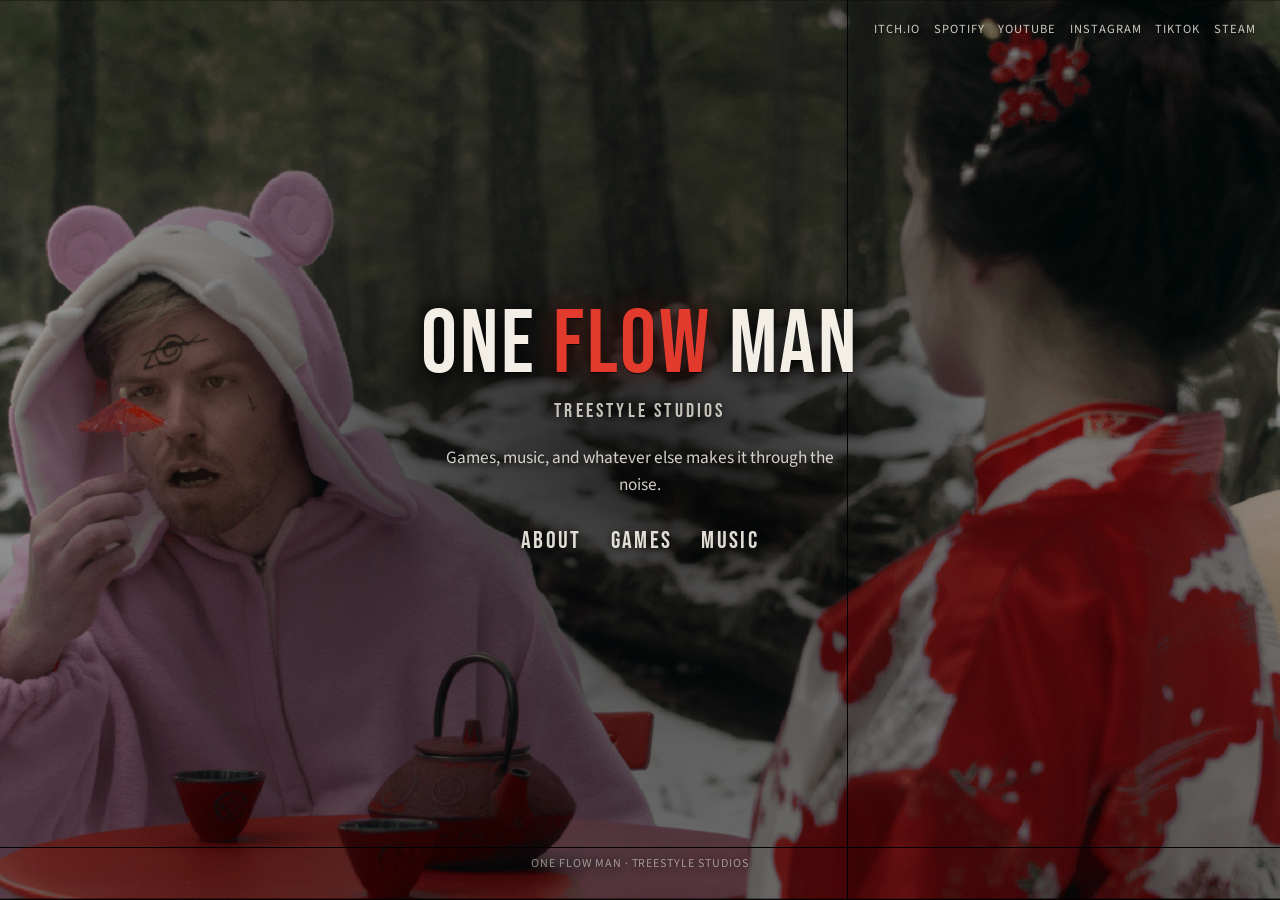
==== index.html @ 3d087a76 "new game page design" ====
<!DOCTYPE html>
<html lang="en">
  <head>
    <meta charset="UTF-8" />
    <meta name="viewport" content="width=device-width, initial-scale=1.0" />
    <title>One Flow Man</title>
    <meta
      name="description"
      content="Portfolio for One Flow Man and Treestyle Studios — games, music, and more."
    />
    <link rel="preconnect" href="https://fonts.googleapis.com" />
    <link rel="preconnect" href="https://fonts.gstatic.com" crossorigin />
    <link
      href="https://fonts.googleapis.com/css2?family=Bebas+Neue&family=Press+Start+2P&family=Source+Sans+3:ital,wght@0,400;0,500;0,700;1,400&display=swap"
      rel="stylesheet"
    />
    <link rel="stylesheet" href="css/styles.css" />
  </head>
  <body data-brand="primary">
    <div class="bg-stage" id="bg-stage" aria-hidden="true">
      <div class="bg-veil"></div>
      <div class="rgb-split" id="rgb-split"></div>
      <div class="bg-noise" id="bg-noise"></div>
    </div>

    <div class="site">
      <header class="topbar">
        <nav class="socials" id="socials" aria-label="Social links"></nav>
      </header>

      <main class="hero">
        <div class="hero-panel">
          <div class="brand">
            <h1 class="brand-mark">
              One <span class="flow">Flow</span> Man
            </h1>
            <p class="brand-secondary">Treestyle Studios</p>
          </div>
          <p class="tagline">Games, music, and whatever else makes it through the noise.</p>
          <nav class="nav" aria-label="Portfolio sections">
            <button type="button" data-modal="about">About</button>
            <button type="button" data-modal="games">Games</button>
            <button type="button" data-modal="music">Music</button>
          </nav>
        </div>
      </main>

      <footer class="footer">One Flow Man · Treestyle Studios</footer>
    </div>

    <div class="modal" id="modal" aria-hidden="true" role="dialog" aria-modal="true" aria-labelledby="modal-title">
      <div class="modal-backdrop" id="modal-backdrop"></div>
      <div class="modal-panel" id="modal-panel" data-kind="">
        <div class="modal-fx" aria-hidden="true">
          <div class="modal-scanlines"></div>
          <div class="modal-grain"></div>
          <p class="modal-ghost" id="modal-ghost">GAMES</p>
        </div>

        <button type="button" class="modal-close" id="modal-close" aria-label="Close">
          <span>Bail</span>
        </button>

        <header class="modal-header">
          <div class="modal-heading">
            <p class="modal-stamp" id="modal-stamp">// SIGNAL</p>
            <h2 class="modal-title" id="modal-title">Portfolio</h2>
            <p class="modal-meta" id="modal-meta" hidden></p>
          </div>
        </header>

        <p class="modal-hint" id="modal-hint" hidden>drag / scroll →</p>

        <div class="modal-body" id="modal-body"></div>

        <div class="modal-scrub" id="modal-scrub" hidden>
          <div class="modal-scrub-track">
            <div class="modal-scrub-thumb" id="modal-scrub-thumb"></div>
          </div>
          <span class="modal-scrub-label" id="modal-scrub-label">00</span>
        </div>
      </div>
    </div>

    <script src="js/main.js"></script>
  </body>
</html>
---- css/styles.css ----
:root {
  --bg: #070709;
  --text: #f3efe6;
  --muted: #9b958a;
  --accent: #e23b2e;
  --accent-soft: rgba(226, 59, 46, 0.35);
  --panel: rgba(10, 10, 14, 0.88);
  --line: rgba(243, 239, 230, 0.14);
  --font-display: "Bebas Neue", sans-serif;
  --font-body: "Source Sans 3", sans-serif;
  --font-pixel: "Press Start 2P", monospace;
  --ease-out: cubic-bezier(0.22, 1, 0.36, 1);
}

*,
*::before,
*::after {
  box-sizing: border-box;
}

html,
body {
  margin: 0;
  min-height: 100%;
}

body {
  font-family: var(--font-body);
  color: var(--text);
  background: var(--bg);
  overflow-x: hidden;
}

body.modal-open {
  overflow: hidden;
}

a {
  color: inherit;
  text-decoration: none;
}

button {
  font: inherit;
  color: inherit;
  background: none;
  border: 0;
  cursor: pointer;
  padding: 0;
}

img {
  display: block;
  max-width: 100%;
}

/* —— Background carousel —— */
.bg-stage {
  position: fixed;
  inset: 0;
  z-index: 0;
  overflow: hidden;
  background: var(--bg);
}

.bg-layer {
  position: absolute;
  inset: 0;
  background-position: center center;
  background-size: cover;
  background-repeat: no-repeat;
  opacity: 0;
  transform: none;
  transition: opacity 0.2s linear;
  will-change: transform, clip-path, filter, opacity;
}

.bg-layer.is-active {
  opacity: 1;
  z-index: 1;
}

.bg-layer.is-leaving {
  opacity: 1;
  z-index: 2;
}

.bg-layer.is-glitching {
  animation: bg-glitch 720ms steps(2, end) forwards;
}

.bg-veil {
  position: absolute;
  inset: 0;
  z-index: 3;
  pointer-events: none;
  background:
    radial-gradient(ellipse at center, rgba(0, 0, 0, 0.72) 0%, rgba(0, 0, 0, 0.48) 42%, rgba(0, 0, 0, 0.18) 100%),
    linear-gradient(180deg, rgba(0, 0, 0, 0.35) 0%, rgba(0, 0, 0, 0.12) 35%, rgba(0, 0, 0, 0.14) 60%, rgba(0, 0, 0, 0.4) 100%);
}

.bg-noise {
  position: absolute;
  inset: -20%;
  z-index: 4;
  pointer-events: none;
  opacity: 0;
  mix-blend-mode: screen;
  background-image: url("data:image/svg+xml,%3Csvg viewBox='0 0 200 200' xmlns='http://www.w3.org/2000/svg'%3E%3Cfilter id='n'%3E%3CfeTurbulence type='fractalNoise' baseFrequency='0.9' numOctaves='3' stitchTiles='stitch'/%3E%3C/filter%3E%3Crect width='100%25' height='100%25' filter='url(%23n)' opacity='0.55'/%3E%3C/svg%3E");
  background-size: 180px 180px;
}

.bg-noise.is-flashing {
  animation: noise-flash 720ms steps(3, end) forwards;
}

.rgb-split {
  position: absolute;
  inset: 0;
  z-index: 2;
  pointer-events: none;
  opacity: 0;
  mix-blend-mode: screen;
}

.rgb-split.is-active {
  animation: rgb-flash 720ms steps(2, end) forwards;
}

@keyframes bg-glitch {
  0% {
    transform: translate(0, 0);
    clip-path: inset(0 0 0 0);
    filter: none;
  }
  12% {
    transform: translate(-0.8%, 0.3%);
    clip-path: inset(12% 0 48% 0);
    filter: hue-rotate(20deg) contrast(1.3);
  }
  24% {
    transform: translate(1%, -0.4%);
    clip-path: inset(55% 0 8% 0);
    filter: saturate(1.6);
  }
  40% {
    transform: translate(-0.5%, 0);
    clip-path: inset(0 18% 0 42%);
    filter: brightness(1.35) contrast(1.4);
  }
  58% {
    transform: translate(0.4%, 0.2%);
    clip-path: inset(28% 0 20% 0);
    filter: none;
  }
  78% {
    transform: translate(-1.2%, 0);
    clip-path: inset(0 0 0 0);
    opacity: 1;
  }
  100% {
    transform: translate(0, 0);
    clip-path: inset(0 0 0 0);
    opacity: 0;
    filter: none;
  }
}

@keyframes noise-flash {
  0%,
  100% {
    opacity: 0;
  }
  10%,
  30%,
  55% {
    opacity: 0.42;
  }
  20%,
  45%,
  70% {
    opacity: 0.08;
  }
}

@keyframes rgb-flash {
  0%,
  100% {
    opacity: 0;
    box-shadow: none;
  }
  20% {
    opacity: 0.55;
    box-shadow:
      -6px 0 0 rgba(226, 59, 46, 0.55),
      6px 0 0 rgba(70, 180, 255, 0.45);
  }
  45% {
    opacity: 0.3;
    box-shadow:
      8px 0 0 rgba(226, 59, 46, 0.4),
      -4px 0 0 rgba(70, 180, 255, 0.35);
  }
  70% {
    opacity: 0.2;
  }
}

/* —— Shell / hero —— */
.site {
  position: relative;
  z-index: 1;
  min-height: 100vh;
  display: grid;
  grid-template-rows: auto 1fr auto;
}

.topbar {
  display: flex;
  justify-content: flex-end;
  padding: 1.25rem 1.5rem;
}

.socials {
  display: flex;
  gap: 0.85rem;
  align-items: center;
}

.socials a {
  font-size: 0.78rem;
  letter-spacing: 0.08em;
  text-transform: uppercase;
  color: rgba(243, 239, 230, 0.82);
  text-shadow: 0 1px 8px rgba(0, 0, 0, 0.85);
  transition: color 0.2s ease;
}

.socials a:hover,
.socials a:focus-visible {
  color: var(--text);
}

.hero {
  display: flex;
  flex-direction: column;
  align-items: center;
  justify-content: center;
  text-align: center;
  padding: 2rem 1.5rem 4rem;
}

.hero-panel {
  position: relative;
  display: flex;
  flex-direction: column;
  align-items: center;
  gap: 1.35rem;
  width: min(100%, 42rem);
  padding: 2.5rem 1.5rem;
  animation: rise-in 1s var(--ease-out) both;
}

.hero-panel::before {
  content: "";
  position: absolute;
  inset: -35% -28%;
  z-index: -1;
  pointer-events: none;
  background: radial-gradient(
    ellipse 48% 42% at center,
    rgba(0, 0, 0, 0.35) 0%,
    rgba(0, 0, 0, 0.18) 40%,
    transparent 72%
  );
}

.brand {
  display: flex;
  flex-direction: column;
  align-items: center;
  gap: 0.55rem;
}

.brand-mark {
  margin: 0;
  font-family: var(--font-display);
  font-weight: 400;
  font-size: clamp(2.85rem, 8.2vw, 5.6rem);
  line-height: 1;
  letter-spacing: 0.03em;
  text-transform: uppercase;
  white-space: nowrap;
  text-shadow:
    0 1px 0 rgba(0, 0, 0, 0.65),
    0 2px 18px rgba(0, 0, 0, 0.85),
    0 0 28px rgba(0, 0, 0, 0.55);
}

.brand-mark .flow {
  color: var(--accent);
  text-shadow:
    0 1px 0 rgba(0, 0, 0, 0.65),
    0 2px 18px rgba(0, 0, 0, 0.85),
    0 0 24px rgba(226, 59, 46, 0.35);
}

.brand-secondary {
  margin: 0;
  font-family: var(--font-display);
  font-weight: 400;
  font-size: clamp(1.05rem, 2.3vw, 1.25rem);
  letter-spacing: 0.16em;
  text-transform: uppercase;
  color: rgba(243, 239, 230, 0.78);
  text-shadow: 0 1px 10px rgba(0, 0, 0, 0.9);
}

.tagline {
  margin: 0;
  max-width: 26rem;
  font-size: clamp(0.95rem, 2vw, 1.08rem);
  line-height: 1.55;
  color: rgba(243, 239, 230, 0.86);
  text-shadow: 0 1px 10px rgba(0, 0, 0, 0.9);
}

.nav {
  display: flex;
  flex-wrap: wrap;
  justify-content: center;
  gap: 0.75rem 1.5rem;
}

.nav button {
  position: relative;
  font-family: var(--font-display);
  font-weight: 400;
  font-size: clamp(1.2rem, 2.8vw, 1.5rem);
  letter-spacing: 0.1em;
  text-transform: uppercase;
  padding: 0.35rem 0.15rem;
  color: rgba(243, 239, 230, 0.92);
  text-shadow: 0 1px 10px rgba(0, 0, 0, 0.9);
  transition: color 0.2s ease;
}

.nav button::after {
  content: "";
  position: absolute;
  left: 0;
  right: 0;
  bottom: -0.2rem;
  height: 2px;
  background: var(--accent);
  transform: scaleX(0);
  transform-origin: left;
  transition: transform 0.25s var(--ease-out);
}

.nav button:hover,
.nav button:focus-visible {
  color: var(--text);
}

.nav button:hover::after,
.nav button:focus-visible::after {
  transform: scaleX(1);
}

.footer {
  padding: 1.25rem 1.5rem 1.75rem;
  text-align: center;
  font-size: 0.75rem;
  letter-spacing: 0.08em;
  text-transform: uppercase;
  color: rgba(243, 239, 230, 0.55);
  text-shadow: 0 1px 8px rgba(0, 0, 0, 0.85);
}

@keyframes rise-in {
  from {
    opacity: 0;
    transform: translateY(18px);
  }
  to {
    opacity: 1;
    transform: translateY(0);
  }
}

/* —— Modal: full-bleed chaos room —— */
.modal {
  position: fixed;
  inset: 0;
  z-index: 20;
  opacity: 0;
  visibility: hidden;
  pointer-events: none;
  transition: opacity 0.35s ease, visibility 0.35s ease;
}

.modal.is-open {
  opacity: 1;
  visibility: visible;
  pointer-events: auto;
}

.modal-backdrop {
  position: absolute;
  inset: 0;
  background: rgba(0, 0, 0, 0.55);
}

.modal-panel {
  position: absolute;
  inset: 0;
  z-index: 1;
  display: grid;
  grid-template-rows: auto 1fr auto;
  min-width: 0;
  overflow: hidden;
  background:
    radial-gradient(ellipse at 20% 10%, rgba(226, 59, 46, 0.16), transparent 42%),
    radial-gradient(ellipse at 90% 80%, rgba(70, 180, 255, 0.08), transparent 40%),
    #07070b;
  transform: scale(1.03);
  filter: blur(6px);
  transition: transform 0.45s var(--ease-out), filter 0.45s ease;
}

.modal.is-open .modal-panel {
  transform: scale(1);
  filter: none;
}

.modal-panel[data-kind="music"] {
  background:
    radial-gradient(ellipse at 70% 20%, rgba(226, 59, 46, 0.2), transparent 45%),
    radial-gradient(ellipse at 10% 90%, rgba(255, 200, 80, 0.08), transparent 40%),
    #09070c;
}

.modal-fx {
  position: absolute;
  inset: 0;
  pointer-events: none;
  z-index: 0;
  overflow: hidden;
}

.modal-scanlines {
  position: absolute;
  inset: 0;
  opacity: 0.12;
  background: repeating-linear-gradient(
    to bottom,
    rgba(255, 255, 255, 0.05) 0,
    rgba(255, 255, 255, 0.05) 1px,
    transparent 2px,
    transparent 4px
  );
  mix-blend-mode: overlay;
}

.modal-grain {
  position: absolute;
  inset: -20%;
  opacity: 0.18;
  background-image: url("data:image/svg+xml,%3Csvg viewBox='0 0 200 200' xmlns='http://www.w3.org/2000/svg'%3E%3Cfilter id='n'%3E%3CfeTurbulence type='fractalNoise' baseFrequency='0.85' numOctaves='3' stitchTiles='stitch'/%3E%3C/filter%3E%3Crect width='100%25' height='100%25' filter='url(%23n)' opacity='0.55'/%3E%3C/svg%3E");
  background-size: 220px 220px;
  animation: grain-shift 1.2s steps(3) infinite;
  mix-blend-mode: soft-light;
}

.modal-ghost {
  position: absolute;
  left: 50%;
  top: 48%;
  margin: 0;
  transform: translate(-50%, -50%) rotate(-6deg);
  font-family: var(--font-display);
  font-weight: 700;
  font-size: clamp(6rem, 28vw, 18rem);
  letter-spacing: 0.02em;
  text-transform: uppercase;
  color: transparent;
  -webkit-text-stroke: 1px rgba(243, 239, 230, 0.08);
  white-space: nowrap;
  user-select: none;
}

.modal-header {
  position: relative;
  z-index: 3;
  display: flex;
  align-items: flex-end;
  justify-content: space-between;
  gap: 1rem;
  padding: 1.5rem clamp(1.2rem, 4vw, 3rem) 0.5rem;
  pointer-events: none;
}

.modal-heading {
  display: flex;
  flex-direction: column;
  gap: 0.15rem;
  min-width: 0;
}

.modal-stamp {
  margin: 0;
  font-family: var(--font-display);
  font-size: 0.78rem;
  letter-spacing: 0.28em;
  text-transform: uppercase;
  color: var(--accent);
  transform: rotate(-2deg);
  text-shadow: 0 0 18px rgba(226, 59, 46, 0.45);
}

.modal-title {
  margin: 0;
  font-family: var(--font-display);
  font-weight: 400;
  font-size: clamp(3.4rem, 11.5vw, 7.4rem);
  letter-spacing: 0.03em;
  text-transform: uppercase;
  line-height: 0.85;
  transform: rotate(-1.5deg);
  text-shadow:
    3px 0 0 rgba(226, 59, 46, 0.35),
    -2px 0 0 rgba(70, 180, 255, 0.25),
    0 8px 30px rgba(0, 0, 0, 0.55);
}

.modal-meta {
  margin: 0.35rem 0 0;
  font-family: var(--font-display);
  font-size: 0.9rem;
  letter-spacing: 0.18em;
  text-transform: uppercase;
  color: rgba(243, 239, 230, 0.62);
  transform: rotate(-1deg);
}

.modal-hint {
  position: absolute;
  top: 1.7rem;
  right: 5.5rem;
  z-index: 3;
  margin: 0;
  font-family: var(--font-display);
  font-size: 0.85rem;
  letter-spacing: 0.2em;
  text-transform: uppercase;
  color: rgba(243, 239, 230, 0.45);
  pointer-events: none;
  animation: hint-pulse 1.8s ease-in-out infinite;
}

.modal-hint[hidden] {
  display: none !important;
}

.modal-close {
  position: absolute;
  top: 1.1rem;
  right: 1.1rem;
  z-index: 5;
  min-width: 4.5rem;
  padding: 0.55rem 0.85rem;
  border: 2px solid var(--accent);
  background: rgba(226, 59, 46, 0.12);
  color: var(--text);
  font-family: var(--font-display);
  font-size: 0.95rem;
  letter-spacing: 0.18em;
  text-transform: uppercase;
  transform: rotate(4deg);
  box-shadow: 4px 4px 0 rgba(226, 59, 46, 0.35);
  transition: transform 0.2s var(--ease-out), background 0.2s ease, box-shadow 0.2s ease;
}

.modal-close:hover,
.modal-close:focus-visible {
  background: rgba(226, 59, 46, 0.35);
  transform: rotate(-3deg) scale(1.05);
  box-shadow: -4px 4px 0 rgba(70, 180, 255, 0.35);
}

.modal-body {
  position: relative;
  z-index: 2;
  min-width: 0;
  min-height: 0;
  width: 100%;
  display: flex;
  align-items: center;
  overflow: hidden;
  padding: 0.5rem 0 0.25rem;
}

/* —— Chaos horizontal scrapbook —— */
.chaos-strip {
  display: flex;
  align-items: center;
  gap: clamp(1.25rem, 3vw, 2.5rem);
  box-sizing: border-box;
  width: 100%;
  max-width: 100%;
  min-width: 0;
  height: 100%;
  overflow-x: auto;
  overflow-y: hidden;
  overscroll-behavior-x: contain;
  padding: 2.5rem clamp(1.5rem, 5vw, 4rem) 2rem;
  scroll-behavior: auto;
  cursor: grab;
  scrollbar-width: none;
  -ms-overflow-style: none;
}

.chaos-strip::-webkit-scrollbar {
  display: none;
}

.chaos-strip.is-dragging {
  cursor: grabbing;
  scroll-behavior: auto;
}

.chaos-strip.is-dragging .chaos-card {
  pointer-events: none;
}

.chaos-card {
  position: relative;
  flex: 0 0 auto;
  z-index: var(--z, 1);
  width: clamp(180px, 22vw, 260px);
  color: inherit;
  opacity: 0;
  transform: translateY(var(--lift, 0px)) rotate(var(--rot, 0deg));
  animation: chaos-in 0.65s var(--ease-out) forwards;
  animation-delay: var(--stagger, 0ms);
  transition: transform 0.25s var(--ease-out), filter 0.25s ease;
  filter: drop-shadow(0 18px 28px rgba(0, 0, 0, 0.45));
}

.chaos-card.size-sm {
  width: clamp(150px, 16vw, 200px);
}

.chaos-card.size-md {
  width: clamp(180px, 20vw, 240px);
}

.chaos-card.size-lg {
  width: clamp(210px, 24vw, 290px);
}

.chaos-card.size-xl,
.chaos-card.is-featured {
  width: clamp(280px, 38vw, 460px);
}

.chaos-card.has-tape::before {
  content: "";
  position: absolute;
  top: -10px;
  left: 18%;
  z-index: 3;
  width: 42%;
  height: 22px;
  background: rgba(243, 239, 230, 0.28);
  transform: rotate(-4deg);
  box-shadow: 0 1px 0 rgba(0, 0, 0, 0.25);
  mix-blend-mode: soft-light;
}

.chaos-stamp {
  position: absolute;
  top: 12px;
  right: -8px;
  z-index: 4;
  width: max-content;
  max-width: min(14rem, 70%);
  padding: 0.2rem 0.5rem;
  border: 2px solid var(--accent);
  color: var(--accent);
  font-family: var(--font-display);
  font-size: 0.72rem;
  letter-spacing: 0.12em;
  text-transform: uppercase;
  line-height: 1.15;
  text-align: center;
  white-space: normal;
  overflow-wrap: normal;
  word-break: keep-all;
  background: rgba(7, 7, 11, 0.65);
  transform: rotate(12deg);
  pointer-events: none;
}

.chaos-media {
  position: relative;
  aspect-ratio: 1;
  overflow: hidden;
  background: #111;
  border: 3px solid rgba(243, 239, 230, 0.88);
  box-shadow: 0 0 0 1px rgba(0, 0, 0, 0.5);
}

.chaos-card.is-featured .chaos-media {
  aspect-ratio: 5 / 4;
  border-width: 4px;
}

.chaos-strip.is-music .chaos-media {
  border-radius: 50%;
  border-width: 6px;
  border-color: rgba(243, 239, 230, 0.75);
}

.chaos-strip.is-music .chaos-card.is-featured .chaos-media {
  border-radius: 50%;
  aspect-ratio: 1;
}

.chaos-strip.is-music .chaos-media::before {
  content: "";
  position: absolute;
  inset: 42%;
  z-index: 2;
  border-radius: 50%;
  background: #07070b;
  border: 2px solid rgba(243, 239, 230, 0.35);
  pointer-events: none;
}

.chaos-media img {
  width: 100%;
  height: 100%;
  object-fit: cover;
  transition: transform 0.45s var(--ease-out), filter 0.35s ease;
  user-select: none;
}

.chaos-glitch {
  position: absolute;
  inset: 0;
  opacity: 0;
  pointer-events: none;
  mix-blend-mode: screen;
  background:
    linear-gradient(90deg, rgba(226, 59, 46, 0.35), transparent 40%, rgba(70, 180, 255, 0.3));
}

.chaos-caption {
  margin-top: 0.65rem;
  padding: 0 0.15rem;
  transform: rotate(calc(var(--rot, 0deg) * -0.35));
}

.chaos-year {
  display: inline-block;
  margin-bottom: 0.15rem;
  padding: 0.1rem 0.35rem;
  font-family: var(--font-display);
  font-size: 0.7rem;
  letter-spacing: 0.14em;
  text-transform: uppercase;
  color: #07070b;
  background: var(--accent);
}

.chaos-title {
  margin: 0;
  font-family: var(--font-display);
  font-weight: 700;
  font-size: clamp(1rem, 1.8vw, 1.35rem);
  letter-spacing: 0.03em;
  text-transform: uppercase;
  line-height: 1.05;
  text-shadow: 0 2px 12px rgba(0, 0, 0, 0.8);
}

.chaos-card.is-featured .chaos-title {
  font-size: clamp(1.35rem, 2.6vw, 2rem);
}

.chaos-card:hover,
.chaos-card:focus-visible {
  z-index: 50;
  transform: translateY(calc(var(--lift, 0px) - 12px)) rotate(0deg) scale(1.06);
  outline: none;
}

.chaos-card:hover .chaos-media img,
.chaos-card:focus-visible .chaos-media img {
  transform: scale(1.1);
  filter: contrast(1.12) saturate(1.2);
}

.chaos-card:hover .chaos-glitch,
.chaos-card:focus-visible .chaos-glitch {
  opacity: 0.55;
  animation: card-glitch 380ms steps(2, end);
}

.chaos-strip.is-music .chaos-card:hover .chaos-media,
.chaos-strip.is-music .chaos-card:focus-visible .chaos-media {
  animation: vinyl-spin 1.1s linear infinite;
}

.chaos-end {
  flex: 0 0 auto;
  display: grid;
  place-items: center;
  width: 8rem;
  height: 8rem;
  border: 2px dashed rgba(243, 239, 230, 0.25);
  transform: rotate(-8deg);
  color: rgba(243, 239, 230, 0.4);
  font-family: var(--font-display);
  font-size: 0.8rem;
  letter-spacing: 0.16em;
  text-transform: uppercase;
  text-align: center;
}

/* —— Scrubber (anti-scrollbar) —— */
.modal-scrub {
  position: relative;
  z-index: 3;
  display: grid;
  grid-template-columns: 1fr auto;
  align-items: center;
  gap: 0.85rem;
  padding: 0.75rem clamp(1.2rem, 4vw, 3rem) 1.35rem;
  cursor: pointer;
}

.modal-scrub-track {
  position: relative;
  height: 10px;
  background:
    repeating-linear-gradient(
      90deg,
      rgba(243, 239, 230, 0.18) 0 8px,
      transparent 8px 14px
    );
  transform: skewX(-12deg);
  overflow: hidden;
}

.modal-scrub-thumb {
  position: absolute;
  inset: 0 auto 0 0;
  width: 100%;
  transform-origin: left center;
  transform: scaleX(0.08);
  background: linear-gradient(90deg, var(--accent), #ff7a3c);
  box-shadow: 0 0 16px rgba(226, 59, 46, 0.55);
}

.modal-scrub-label {
  font-family: var(--font-display);
  font-size: 1rem;
  letter-spacing: 0.12em;
  color: var(--accent);
  min-width: 2ch;
}

/* —— Games: PSX / N64 select-screen (music untouched) —— */
.modal-panel[data-kind="games"] {
  --games-teal: #3ecfcf;
  --games-amber: #e8b84a;
  --games-frame: #1a2230;
  background:
    radial-gradient(ellipse at 50% 0%, rgba(62, 207, 207, 0.12), transparent 50%),
    radial-gradient(ellipse at 80% 100%, rgba(232, 184, 74, 0.07), transparent 42%),
    linear-gradient(180deg, #05060a 0%, #0a1020 55%, #07080e 100%);
}

.modal-panel[data-kind="games"] .modal-scanlines {
  opacity: 0.22;
  background: repeating-linear-gradient(
    to bottom,
    rgba(62, 207, 207, 0.07) 0,
    rgba(62, 207, 207, 0.07) 1px,
    transparent 2px,
    transparent 3px
  );
}

.modal-panel[data-kind="games"] .modal-grain {
  opacity: 0.28;
  background-size: 140px 140px;
  animation: grain-shift 0.7s steps(2) infinite;
  mix-blend-mode: overlay;
}

.modal-panel[data-kind="games"] .modal-ghost {
  transform: translate(-50%, -50%) rotate(0deg);
  font-family: var(--font-pixel);
  font-size: clamp(2.2rem, 10vw, 5.5rem);
  letter-spacing: 0.12em;
  -webkit-text-stroke: 0;
  color: rgba(62, 207, 207, 0.06);
  text-shadow: 2px 2px 0 rgba(232, 184, 74, 0.05);
}

.modal-panel[data-kind="games"] .modal-stamp {
  font-family: var(--font-pixel);
  font-size: 0.55rem;
  letter-spacing: 0.14em;
  color: var(--games-teal);
  transform: none;
  text-shadow: 2px 2px 0 rgba(0, 0, 0, 0.85);
}

.modal-panel[data-kind="games"] .modal-title {
  font-family: var(--font-display);
  transform: none;
  letter-spacing: 0.06em;
  text-shadow:
    3px 3px 0 #000,
    1px 0 0 var(--games-teal),
    -1px 0 0 rgba(232, 184, 74, 0.45);
}

.modal-panel[data-kind="games"] .modal-meta {
  font-family: var(--font-pixel);
  font-size: 0.52rem;
  letter-spacing: 0.1em;
  color: rgba(243, 239, 230, 0.55);
  transform: none;
}

.modal-panel[data-kind="games"] .modal-hint {
  top: 42%;
  right: auto;
  bottom: auto;
  left: 50%;
  transform: translate(-50%, -50%);
  font-family: var(--font-pixel);
  font-size: 0.5rem;
  letter-spacing: 0.08em;
  color: var(--games-amber);
  text-align: center;
  animation: hint-pulse 1.4s steps(2, end) infinite;
}

.modal-panel[data-kind="games"] .modal-close {
  border: 3px solid var(--games-teal);
  border-style: outset;
  background: rgba(10, 16, 32, 0.92);
  color: var(--games-teal);
  font-family: var(--font-pixel);
  font-size: 0.55rem;
  letter-spacing: 0.08em;
  transform: none;
  box-shadow: 4px 4px 0 #000;
  transition: background 0.15s steps(1), color 0.15s steps(1), box-shadow 0.15s steps(1);
}

.modal-panel[data-kind="games"] .modal-close:hover,
.modal-panel[data-kind="games"] .modal-close:focus-visible {
  background: var(--games-teal);
  color: #05060a;
  transform: none;
  box-shadow: 2px 2px 0 #000;
}

.modal-panel[data-kind="games"] .modal-scrub-track {
  height: 12px;
  transform: none;
  border: 2px solid rgba(62, 207, 207, 0.45);
  background:
    repeating-linear-gradient(
      90deg,
      rgba(62, 207, 207, 0.18) 0 6px,
      transparent 6px 12px
    ),
    #0a1020;
}

.modal-panel[data-kind="games"] .modal-scrub-thumb {
  background: repeating-linear-gradient(
    90deg,
    var(--games-amber) 0 4px,
    #c9942a 4px 8px
  );
  box-shadow: none;
}

.modal-panel[data-kind="games"] .modal-scrub-label {
  font-family: var(--font-pixel);
  font-size: 0.55rem;
  letter-spacing: 0.06em;
  color: var(--games-amber);
}

.chaos-strip.is-games {
  gap: clamp(1.1rem, 2.4vw, 1.75rem);
  align-items: flex-end;
}

.chaos-strip.is-games .chaos-card {
  --rot: 0deg;
  --lift: 0px;
  filter: drop-shadow(4px 6px 0 rgba(0, 0, 0, 0.65));
  transition: transform 0.12s steps(2, end), filter 0.12s steps(2, end);
}

.chaos-strip.is-games .chaos-card.size-sm {
  width: clamp(160px, 17vw, 200px);
}

.chaos-strip.is-games .chaos-card.size-md {
  width: clamp(180px, 19vw, 230px);
}

.chaos-strip.is-games .chaos-card.size-lg {
  width: clamp(200px, 22vw, 260px);
}

.chaos-strip.is-games .chaos-card.size-xl,
.chaos-strip.is-games .chaos-card.is-featured {
  width: clamp(240px, 30vw, 340px);
}

.chaos-strip.is-games .chaos-card.has-tape::before {
  display: none;
}

.chaos-strip.is-games .chaos-stamp {
  top: 8px;
  right: 8px;
  border: 2px solid var(--games-amber);
  border-style: outset;
  color: var(--games-amber);
  font-family: var(--font-pixel);
  font-size: 0.42rem;
  letter-spacing: 0.06em;
  background: rgba(5, 6, 10, 0.88);
  transform: none;
  box-shadow: 2px 2px 0 #000;
}

.chaos-strip.is-games .chaos-media {
  aspect-ratio: auto;
  height: auto;
  border: 4px solid #c8c0b0;
  border-style: outset;
  box-shadow:
    inset 2px 2px 0 rgba(255, 255, 255, 0.18),
    inset -2px -2px 0 rgba(0, 0, 0, 0.45),
    0 0 0 2px #0a1020;
  background:
    linear-gradient(145deg, #2a3344 0%, #121820 100%);
  image-rendering: auto;
}

.chaos-strip.is-games .chaos-card.is-featured .chaos-media {
  aspect-ratio: auto;
  border-width: 5px;
}

.chaos-strip.is-games .chaos-media img {
  width: 100%;
  height: auto;
  object-fit: contain;
  object-position: center;
  transition: transform 0.12s steps(2, end), filter 0.12s steps(2, end);
}

.chaos-strip.is-games .chaos-glitch {
  mix-blend-mode: soft-light;
  background:
    repeating-linear-gradient(
      to bottom,
      transparent 0 2px,
      rgba(62, 207, 207, 0.15) 2px 3px
    ),
    linear-gradient(180deg, rgba(232, 184, 74, 0.2), transparent 60%);
}

.chaos-strip.is-games .chaos-caption {
  margin-top: 0.55rem;
  padding: 0.4rem 0.5rem 0.45rem;
  background: rgba(5, 6, 10, 0.82);
  border: 2px solid rgba(62, 207, 207, 0.35);
  border-style: inset;
  transform: none;
  overflow: visible;
}

.chaos-strip.is-games .chaos-year {
  font-family: var(--font-pixel);
  font-size: 0.42rem;
  letter-spacing: 0.06em;
  color: #05060a;
  background: var(--games-teal);
  box-shadow: 2px 2px 0 #000;
}

.chaos-strip.is-games .chaos-title {
  font-family: var(--font-pixel);
  font-weight: 400;
  font-size: clamp(0.48rem, 0.95vw, 0.62rem);
  letter-spacing: 0.04em;
  line-height: 1.35;
  text-shadow: 2px 2px 0 #000;
  overflow-wrap: anywhere;
  word-break: break-word;
}

.chaos-strip.is-games .chaos-card.is-featured .chaos-title {
  font-size: clamp(0.55rem, 1.1vw, 0.72rem);
}

.chaos-strip.is-games .chaos-card:hover,
.chaos-strip.is-games .chaos-card:focus-visible {
  transform: translateY(-6px) rotate(0deg) scale(1.02);
  filter: drop-shadow(0 0 0 transparent) drop-shadow(4px 8px 0 rgba(0, 0, 0, 0.75));
}

.chaos-strip.is-games .chaos-card:hover .chaos-media,
.chaos-strip.is-games .chaos-card:focus-visible .chaos-media {
  border-color: var(--games-teal);
  box-shadow:
    inset 2px 2px 0 rgba(255, 255, 255, 0.22),
    inset -2px -2px 0 rgba(0, 0, 0, 0.4),
    0 0 0 2px #0a1020,
    0 0 0 4px var(--games-teal);
  animation: games-slot-pulse 0.55s steps(2, end) infinite;
}

.chaos-strip.is-games .chaos-card:hover .chaos-media img,
.chaos-strip.is-games .chaos-card:focus-visible .chaos-media img {
  transform: scale(1.04);
  filter: contrast(1.15) saturate(0.85) brightness(1.05);
}

.chaos-strip.is-games .chaos-card:hover .chaos-glitch,
.chaos-strip.is-games .chaos-card:focus-visible .chaos-glitch {
  opacity: 0.45;
  animation: none;
}

.chaos-strip.is-games .chaos-card:hover .chaos-caption,
.chaos-strip.is-games .chaos-card:focus-visible .chaos-caption {
  border-color: var(--games-amber);
}

.chaos-strip.is-games .chaos-end {
  width: 7.5rem;
  height: 7.5rem;
  border: 3px solid rgba(62, 207, 207, 0.35);
  border-style: outset;
  background: rgba(10, 16, 32, 0.75);
  transform: none;
  color: rgba(62, 207, 207, 0.55);
  font-family: var(--font-pixel);
  font-size: 0.48rem;
  letter-spacing: 0.08em;
  box-shadow: 3px 3px 0 #000;
}

/* —— About: compact so cards + marquee fit the viewport —— */
.modal-panel[data-kind="about"] .modal-header {
  padding-top: 1rem;
  padding-bottom: 0;
}

.modal-panel[data-kind="about"] .modal-title {
  font-size: clamp(2.4rem, 7vw, 4.5rem);
}

.about-chaos {
  position: relative;
  width: min(960px, 92vw);
  height: 100%;
  max-height: 100%;
  margin: 0 auto;
  padding: 0.35rem 1rem 2.4rem;
  display: flex;
  flex-direction: column;
  justify-content: center;
  min-height: 0;
  box-sizing: border-box;
}

.about-sticker {
  position: absolute;
  z-index: 0;
  font-family: var(--font-display);
  font-weight: 700;
  font-size: clamp(2.5rem, 8vw, 5rem);
  letter-spacing: 0.04em;
  text-transform: uppercase;
  color: transparent;
  -webkit-text-stroke: 1px rgba(226, 59, 46, 0.35);
  pointer-events: none;
  user-select: none;
}

.about-sticker-a {
  top: 8%;
  left: -2%;
  transform: rotate(-18deg);
}

.about-sticker-b {
  right: -2%;
  bottom: 18%;
  transform: rotate(12deg);
  -webkit-text-stroke-color: rgba(70, 180, 255, 0.28);
}

.about-card {
  position: relative;
  z-index: 1;
  width: min(420px, 90%);
  flex-shrink: 0;
  padding: 1.05rem 7.25rem 1.1rem 1.2rem;
  background: rgba(243, 239, 230, 0.94);
  color: #141218;
  box-shadow: 10px 14px 0 rgba(226, 59, 46, 0.55);
}

.about-avatar {
  position: absolute;
  top: 0.85rem;
  right: 0.85rem;
  width: 6.375rem;
  height: 6.375rem;
  border-radius: 50%;
  object-fit: cover;
  border: 3px solid var(--accent);
  box-shadow: 0 4px 0 rgba(20, 18, 24, 0.2);
  pointer-events: none;
}

.about-card-two .about-avatar {
  border-color: rgba(70, 180, 255, 0.85);
  box-shadow: 0 4px 0 rgba(0, 0, 0, 0.35);
}

.about-card-one {
  transform: rotate(-3deg);
  margin-bottom: -0.85rem;
}

.about-card-two {
  margin-left: auto;
  transform: rotate(2.5deg);
  background: #15151c;
  color: var(--text);
  box-shadow: -10px 14px 0 rgba(70, 180, 255, 0.35);
  border: 1px solid rgba(243, 239, 230, 0.12);
}

.about-kicker {
  margin: 0 0 0.25rem;
  font-family: var(--font-display);
  font-size: 0.75rem;
  letter-spacing: 0.22em;
  text-transform: uppercase;
  color: var(--accent);
}

.about-card h3 {
  margin: 0 0 0.5rem;
  font-family: var(--font-display);
  font-weight: 700;
  font-size: clamp(1.45rem, 3.4vw, 2.1rem);
  letter-spacing: 0.02em;
  text-transform: uppercase;
  line-height: 0.95;
}

.about-card h3 .accent {
  color: var(--accent);
}

.about-copy {
  margin: 0;
  font-size: 0.92rem;
  line-height: 1.45;
  opacity: 0.88;
}

.about-marquee {
  position: absolute;
  left: -5%;
  right: -5%;
  bottom: 0.35rem;
  z-index: 2;
  display: flex;
  overflow: hidden;
  margin: 0;
  padding: 0.3rem 0;
  background: var(--accent);
  color: #07070b;
  font-family: var(--font-display);
  font-size: 0.8rem;
  letter-spacing: 0.18em;
  text-transform: uppercase;
  transform: rotate(-2deg);
  white-space: nowrap;
}

.about-marquee span {
  flex-shrink: 0;
  padding-right: 1rem;
  animation: marquee 28s linear infinite;
}

.empty-state {
  margin: 2rem auto;
  color: rgba(243, 239, 230, 0.55);
  font-family: var(--font-display);
  letter-spacing: 0.14em;
  text-transform: uppercase;
  text-align: center;
}

@keyframes chaos-in {
  from {
    opacity: 0;
    filter: blur(8px) drop-shadow(0 18px 28px rgba(0, 0, 0, 0.45));
  }
  to {
    opacity: 1;
    filter: drop-shadow(0 18px 28px rgba(0, 0, 0, 0.45));
  }
}

@keyframes card-glitch {
  0%,
  100% {
    transform: translate(0, 0);
    clip-path: inset(0 0 0 0);
  }
  30% {
    transform: translate(-4px, 1px);
    clip-path: inset(10% 0 40% 0);
  }
  60% {
    transform: translate(5px, -2px);
    clip-path: inset(45% 0 15% 0);
  }
}

@keyframes vinyl-spin {
  to {
    transform: rotate(360deg);
  }
}

@keyframes games-slot-pulse {
  0%,
  100% {
    border-color: #3ecfcf;
  }
  50% {
    border-color: #e8b84a;
  }
}

@keyframes grain-shift {
  0% {
    transform: translate(0, 0);
  }
  33% {
    transform: translate(-2%, 1%);
  }
  66% {
    transform: translate(1%, -2%);
  }
  100% {
    transform: translate(0, 0);
  }
}

@keyframes hint-pulse {
  0%,
  100% {
    opacity: 0.35;
  }
  50% {
    opacity: 0.85;
  }
}

@keyframes marquee {
  from {
    transform: translateX(0);
  }
  to {
    transform: translateX(-100%);
  }
}

@media (max-width: 640px) {
  .topbar {
    justify-content: center;
  }

  .socials {
    flex-wrap: wrap;
    justify-content: center;
  }

  .brand-mark {
    white-space: normal;
    font-size: clamp(2.5rem, 13vw, 3.5rem);
  }

  .nav {
    gap: 0.85rem 1.1rem;
  }

  .modal-title {
    font-size: clamp(3rem, 18vw, 4.6rem);
  }

  .modal-hint {
    display: none;
  }

  .modal-panel[data-kind="games"] .modal-hint {
    display: block;
  }

  .modal-close {
    top: 0.75rem;
    right: 0.75rem;
    min-width: 0;
    padding: 0.45rem 0.65rem;
  }

  .chaos-strip {
    padding: 1.25rem 1.1rem 1rem;
    gap: 1rem;
  }

  .chaos-card,
  .chaos-card.size-sm,
  .chaos-card.size-md,
  .chaos-card.size-lg,
  .chaos-card.size-xl,
  .chaos-card.is-featured {
    width: min(72vw, 260px);
  }

  .about-card-one {
    margin-bottom: -0.35rem;
  }

  .about-card-two {
    margin-left: 0;
  }

  .about-copy {
    font-size: 0.85rem;
    line-height: 1.4;
  }

  .about-chaos {
    padding-bottom: 2.1rem;
  }
}

@media (prefers-reduced-motion: reduce) {
  *,
  *::before,
  *::after {
    animation-duration: 0.01ms !important;
    animation-iteration-count: 1 !important;
    transition-duration: 0.01ms !important;
  }

  .bg-layer {
    transform: none;
  }

  .chaos-card {
    opacity: 1;
    animation: none;
    filter: drop-shadow(0 18px 28px rgba(0, 0, 0, 0.45));
  }

  .modal-grain,
  .about-marquee span,
  .modal-hint {
    animation: none !important;
  }

  .chaos-strip.is-music .chaos-card:hover .chaos-media,
  .chaos-strip.is-music .chaos-card:focus-visible .chaos-media {
    animation: none;
  }
}
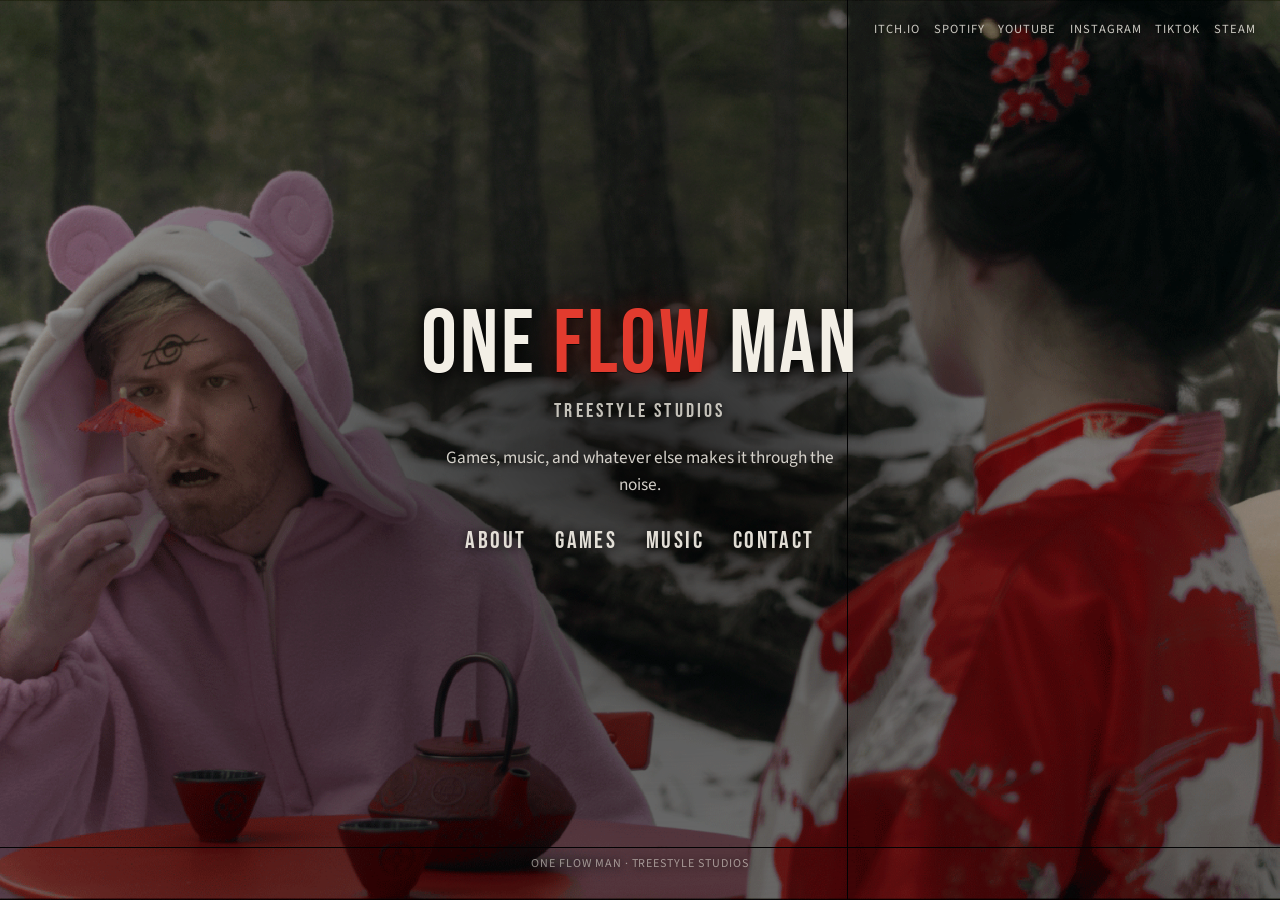
==== commit bc16c100: "more" ====
--- a/index.html
+++ b/index.html
@@ -41,6 +41,7 @@
             <button type="button" data-modal="about">About</button>
             <button type="button" data-modal="games">Games</button>
             <button type="button" data-modal="music">Music</button>
+            <a href="mailto:will@oneflowman.com">Contact</a>
           </nav>
         </div>
       </main>
--- a/css/styles.css
+++ b/css/styles.css
@@ -332,7 +332,8 @@
   gap: 0.75rem 1.5rem;
 }
 
-.nav button {
+.nav button,
+.nav a {
   position: relative;
   font-family: var(--font-display);
   font-weight: 400;
@@ -342,10 +343,12 @@
   padding: 0.35rem 0.15rem;
   color: rgba(243, 239, 230, 0.92);
   text-shadow: 0 1px 10px rgba(0, 0, 0, 0.9);
+  text-decoration: none;
   transition: color 0.2s ease;
 }
 
-.nav button::after {
+.nav button::after,
+.nav a::after {
   content: "";
   position: absolute;
   left: 0;
@@ -359,12 +362,16 @@
 }
 
 .nav button:hover,
-.nav button:focus-visible {
+.nav button:focus-visible,
+.nav a:hover,
+.nav a:focus-visible {
   color: var(--text);
 }
 
 .nav button:hover::after,
-.nav button:focus-visible::after {
+.nav button:focus-visible::after,
+.nav a:hover::after,
+.nav a:focus-visible::after {
   transform: scaleX(1);
 }
 
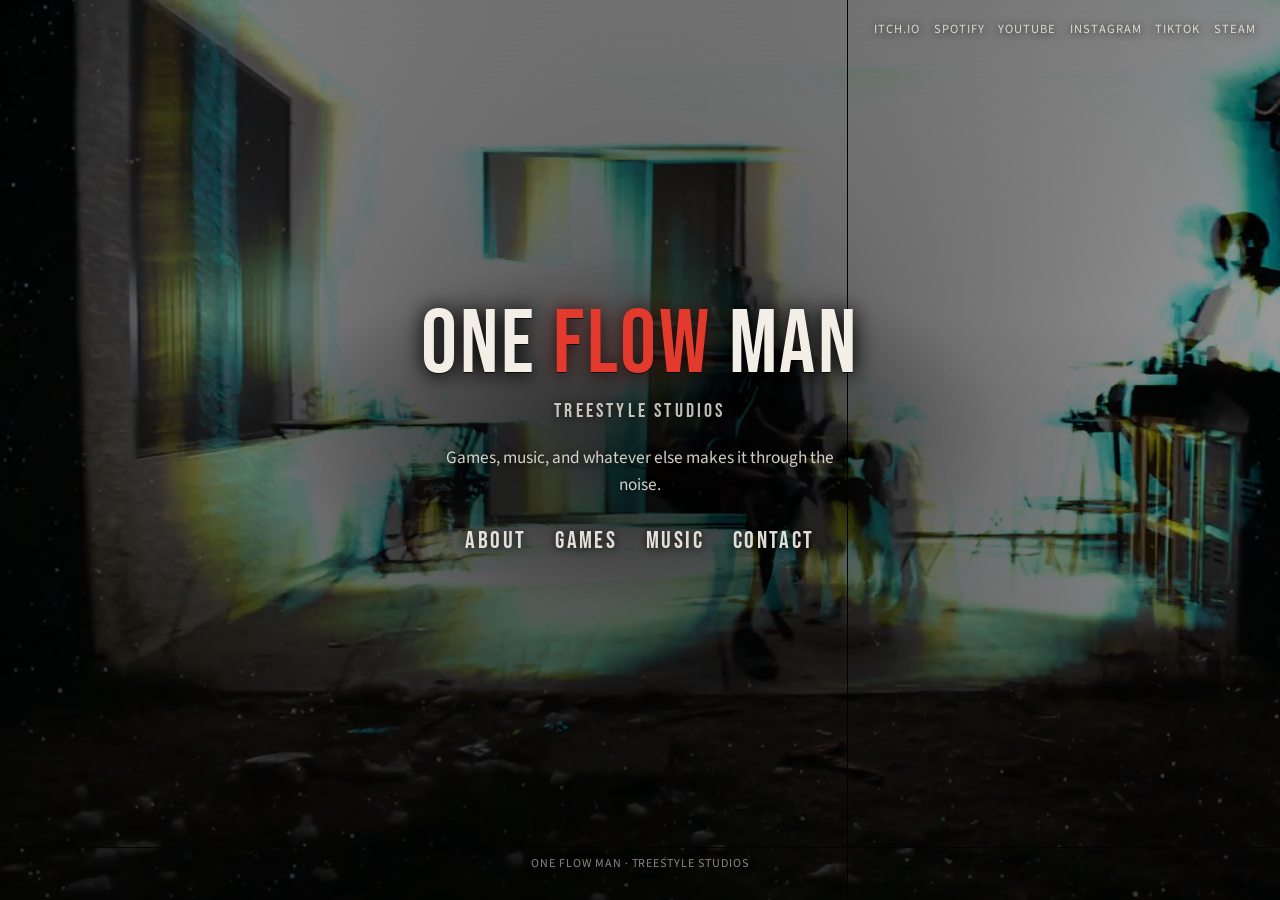
==== commit 4767e87a: "graffiti update" ====
--- a/index.html
+++ b/index.html
@@ -11,7 +11,7 @@
     <link rel="preconnect" href="https://fonts.googleapis.com" />
     <link rel="preconnect" href="https://fonts.gstatic.com" crossorigin />
     <link
-      href="https://fonts.googleapis.com/css2?family=Bebas+Neue&family=Press+Start+2P&family=Source+Sans+3:ital,wght@0,400;0,500;0,700;1,400&display=swap"
+      href="https://fonts.googleapis.com/css2?family=Bebas+Neue&family=Permanent+Marker&family=Press+Start+2P&family=Rubik+Spray+Paint&family=Source+Sans+3:ital,wght@0,400;0,500;0,700;1,400&display=swap"
       rel="stylesheet"
     />
     <link rel="stylesheet" href="css/styles.css" />
@@ -55,7 +55,7 @@
         <div class="modal-fx" aria-hidden="true">
           <div class="modal-scanlines"></div>
           <div class="modal-grain"></div>
-          <p class="modal-ghost" id="modal-ghost">GAMES</p>
+          <p class="modal-ghost" id="modal-ghost">READY</p>
         </div>
 
         <button type="button" class="modal-close" id="modal-close" aria-label="Close">
--- a/css/styles.css
+++ b/css/styles.css
@@ -9,6 +9,8 @@
   --font-display: "Bebas Neue", sans-serif;
   --font-body: "Source Sans 3", sans-serif;
   --font-pixel: "Press Start 2P", monospace;
+  --font-graffiti: "Rubik Spray Paint", "Permanent Marker", cursive;
+  --font-marker: "Permanent Marker", cursive;
   --ease-out: cubic-bezier(0.22, 1, 0.36, 1);
 }
 
@@ -442,10 +444,21 @@
 }
 
 .modal-panel[data-kind="music"] {
+  --music-green: #7dff6a;
+  --music-green-deep: #2f9e45;
+  --music-purple: #b967ff;
+  --music-purple-deep: #6b2bbf;
+  --music-ink: #0a0710;
   background:
-    radial-gradient(ellipse at 70% 20%, rgba(226, 59, 46, 0.2), transparent 45%),
-    radial-gradient(ellipse at 10% 90%, rgba(255, 200, 80, 0.08), transparent 40%),
-    #09070c;
+    radial-gradient(ellipse at 18% 12%, rgba(185, 103, 255, 0.28), transparent 42%),
+    radial-gradient(ellipse at 88% 78%, rgba(125, 255, 106, 0.16), transparent 44%),
+    radial-gradient(ellipse at 55% 100%, rgba(107, 43, 191, 0.22), transparent 50%),
+    repeating-linear-gradient(
+      -12deg,
+      transparent 0 46px,
+      rgba(185, 103, 255, 0.03) 46px 48px
+    ),
+    linear-gradient(160deg, #0a0712 0%, #12081c 42%, #08140f 100%);
 }
 
 .modal-fx {
@@ -727,12 +740,22 @@
 .chaos-strip.is-music .chaos-media {
   border-radius: 50%;
   border-width: 6px;
-  border-color: rgba(243, 239, 230, 0.75);
+  border-color: rgba(185, 103, 255, 0.85);
+  box-shadow:
+    0 0 0 3px rgba(125, 255, 106, 0.35),
+    0 12px 28px rgba(0, 0, 0, 0.55);
+  background:
+    radial-gradient(circle at 50% 50%, transparent 38%, rgba(10, 7, 16, 0.35) 39%, transparent 42%),
+    #111;
 }
 
 .chaos-strip.is-music .chaos-card.is-featured .chaos-media {
   border-radius: 50%;
   aspect-ratio: 1;
+  border-color: var(--music-green, #7dff6a);
+  box-shadow:
+    0 0 0 4px rgba(185, 103, 255, 0.45),
+    0 16px 36px rgba(0, 0, 0, 0.6);
 }
 
 .chaos-strip.is-music .chaos-media::before {
@@ -741,9 +764,26 @@
   inset: 42%;
   z-index: 2;
   border-radius: 50%;
-  background: #07070b;
-  border: 2px solid rgba(243, 239, 230, 0.35);
+  background: var(--music-ink, #0a0710);
+  border: 2px solid rgba(125, 255, 106, 0.45);
+  box-shadow: 0 0 0 1px rgba(185, 103, 255, 0.35);
   pointer-events: none;
+}
+
+.chaos-strip.is-music .chaos-media::after {
+  content: "";
+  position: absolute;
+  inset: 0;
+  z-index: 1;
+  border-radius: 50%;
+  background:
+    repeating-radial-gradient(
+      circle at center,
+      transparent 0 7px,
+      rgba(185, 103, 255, 0.08) 7px 8px
+    );
+  pointer-events: none;
+  mix-blend-mode: soft-light;
 }
 
 .chaos-media img {
@@ -819,6 +859,53 @@
 .chaos-strip.is-music .chaos-card:hover .chaos-media,
 .chaos-strip.is-music .chaos-card:focus-visible .chaos-media {
   animation: vinyl-spin 1.1s linear infinite;
+  border-color: var(--music-green, #7dff6a);
+  box-shadow:
+    0 0 0 4px rgba(185, 103, 255, 0.55),
+    0 0 28px rgba(125, 255, 106, 0.25),
+    0 16px 36px rgba(0, 0, 0, 0.6);
+}
+
+.chaos-strip.is-music .chaos-glitch {
+  background:
+    linear-gradient(90deg, rgba(185, 103, 255, 0.4), transparent 40%, rgba(125, 255, 106, 0.35));
+}
+
+.chaos-strip.is-music .chaos-year {
+  color: #0a0710;
+  background: var(--music-green, #7dff6a);
+  box-shadow: 3px 3px 0 rgba(185, 103, 255, 0.65);
+  transform: rotate(-3deg);
+}
+
+.chaos-strip.is-music .chaos-title {
+  font-family: var(--font-marker);
+  font-weight: 400;
+  letter-spacing: 0.02em;
+  text-transform: uppercase;
+  text-shadow:
+    2px 2px 0 rgba(107, 43, 191, 0.85),
+    0 0 18px rgba(125, 255, 106, 0.2);
+}
+
+.chaos-strip.is-music .chaos-stamp {
+  border-color: rgba(125, 255, 106, 0.75);
+  color: var(--music-green, #7dff6a);
+  background: rgba(10, 7, 16, 0.78);
+  font-family: var(--font-marker);
+  letter-spacing: 0.08em;
+  transform: rotate(-8deg);
+  box-shadow: 3px 3px 0 rgba(185, 103, 255, 0.45);
+}
+
+.chaos-strip.is-music .chaos-end {
+  border: 3px dashed rgba(185, 103, 255, 0.45);
+  color: rgba(125, 255, 106, 0.65);
+  font-family: var(--font-marker);
+  letter-spacing: 0.1em;
+  background: rgba(18, 8, 28, 0.55);
+  transform: rotate(-10deg);
+  text-shadow: 2px 2px 0 rgba(107, 43, 191, 0.6);
 }
 
 .chaos-end {
@@ -880,7 +967,224 @@
   min-width: 2ch;
 }
 
-/* —— Games: PSX / N64 select-screen (music untouched) —— */
+/* —— Music: 90s underground / graffiti wall —— */
+.modal-panel[data-kind="music"] .modal-scanlines {
+  opacity: 0.1;
+  background: repeating-linear-gradient(
+    to bottom,
+    rgba(185, 103, 255, 0.06) 0,
+    rgba(185, 103, 255, 0.06) 1px,
+    transparent 2px,
+    transparent 5px
+  );
+}
+
+.modal-panel[data-kind="music"] .modal-grain {
+  opacity: 0.26;
+  mix-blend-mode: overlay;
+  animation: grain-shift 0.9s steps(2) infinite;
+}
+
+.modal-panel[data-kind="music"] .modal-fx::before {
+  content: "";
+  position: absolute;
+  inset: 0;
+  opacity: 0.35;
+  background:
+    repeating-linear-gradient(
+      90deg,
+      transparent 0 58px,
+      rgba(125, 255, 106, 0.04) 58px 60px
+    ),
+    repeating-linear-gradient(
+      0deg,
+      transparent 0 42px,
+      rgba(185, 103, 255, 0.035) 42px 44px
+    );
+  mask-image: radial-gradient(ellipse at 50% 45%, black 20%, transparent 75%);
+  pointer-events: none;
+}
+
+.modal-panel[data-kind="music"] .modal-ghost {
+  font-family: var(--font-graffiti);
+  font-weight: 400;
+  letter-spacing: 0.04em;
+  transform: translate(-50%, -50%) rotate(-8deg);
+  -webkit-text-stroke: 0;
+  color: transparent;
+  background: linear-gradient(
+    120deg,
+    rgba(185, 103, 255, 0.14),
+    rgba(125, 255, 106, 0.1)
+  );
+  -webkit-background-clip: text;
+  background-clip: text;
+  text-shadow:
+    4px 4px 0 rgba(107, 43, 191, 0.18),
+    -2px 0 0 rgba(125, 255, 106, 0.08);
+}
+
+.music-tags {
+  position: absolute;
+  inset: 0;
+  z-index: 1;
+  pointer-events: none;
+  overflow: hidden;
+}
+
+.music-tags span {
+  position: absolute;
+  font-family: var(--font-graffiti);
+  font-size: clamp(1.4rem, 4.5vw, 3.2rem);
+  line-height: 1;
+  text-transform: uppercase;
+  opacity: 0.22;
+  white-space: nowrap;
+  user-select: none;
+}
+
+.music-tags .tag-a {
+  top: 12%;
+  left: 6%;
+  color: var(--music-green);
+  transform: rotate(-14deg);
+  text-shadow: 3px 3px 0 rgba(107, 43, 191, 0.55);
+}
+
+.music-tags .tag-b {
+  top: 22%;
+  right: 8%;
+  color: var(--music-purple);
+  transform: rotate(9deg);
+  font-size: clamp(1.1rem, 3.2vw, 2.2rem);
+  opacity: 0.18;
+}
+
+.music-tags .tag-c {
+  bottom: 18%;
+  left: 10%;
+  color: var(--music-purple);
+  transform: rotate(-6deg);
+  font-size: clamp(1rem, 2.8vw, 1.9rem);
+  opacity: 0.16;
+}
+
+.music-tags .tag-d {
+  bottom: 26%;
+  right: 12%;
+  color: var(--music-green);
+  transform: rotate(12deg);
+  font-size: clamp(1.2rem, 3.4vw, 2.4rem);
+  opacity: 0.2;
+}
+
+.music-tags .tag-e {
+  top: 48%;
+  left: 3%;
+  color: rgba(185, 103, 255, 0.85);
+  transform: rotate(-22deg);
+  font-family: var(--font-marker);
+  font-size: clamp(0.9rem, 2.2vw, 1.4rem);
+  opacity: 0.28;
+  letter-spacing: 0.12em;
+}
+
+.modal-panel[data-kind="music"] .modal-stamp {
+  font-family: var(--font-marker);
+  font-size: 0.95rem;
+  letter-spacing: 0.14em;
+  color: var(--music-green);
+  transform: rotate(-4deg);
+  text-shadow:
+    2px 2px 0 rgba(107, 43, 191, 0.75),
+    0 0 18px rgba(125, 255, 106, 0.35);
+}
+
+.modal-panel[data-kind="music"] .modal-title {
+  font-family: var(--font-graffiti);
+  font-weight: 400;
+  letter-spacing: 0.02em;
+  transform: rotate(-3deg);
+  text-shadow:
+    4px 4px 0 rgba(107, 43, 191, 0.85),
+    -2px 0 0 rgba(125, 255, 106, 0.45),
+    0 10px 28px rgba(0, 0, 0, 0.55);
+}
+
+.modal-panel[data-kind="music"] .modal-meta {
+  font-family: var(--font-marker);
+  font-size: 0.85rem;
+  letter-spacing: 0.1em;
+  color: rgba(185, 103, 255, 0.75);
+  transform: rotate(-2deg);
+}
+
+.modal-panel[data-kind="music"] .modal-hint {
+  top: auto;
+  right: auto;
+  bottom: 3.6rem;
+  left: clamp(1.2rem, 4vw, 3rem);
+  font-family: var(--font-marker);
+  letter-spacing: 0.12em;
+  color: rgba(125, 255, 106, 0.7);
+  transform: rotate(-2deg);
+}
+
+.modal-panel[data-kind="music"] .modal-close {
+  border: 3px solid var(--music-purple);
+  background: rgba(107, 43, 191, 0.22);
+  color: var(--music-green);
+  font-family: var(--font-marker);
+  letter-spacing: 0.12em;
+  transform: rotate(5deg);
+  box-shadow: 4px 4px 0 rgba(125, 255, 106, 0.35);
+}
+
+.modal-panel[data-kind="music"] .modal-close:hover,
+.modal-panel[data-kind="music"] .modal-close:focus-visible {
+  background: rgba(125, 255, 106, 0.2);
+  color: #f3efe6;
+  border-color: var(--music-green);
+  transform: rotate(-4deg) scale(1.05);
+  box-shadow: -4px 4px 0 rgba(185, 103, 255, 0.45);
+}
+
+.modal-panel[data-kind="music"] .modal-scrub-track {
+  height: 12px;
+  transform: skewX(-16deg);
+  border: 2px solid rgba(185, 103, 255, 0.4);
+  background:
+    repeating-linear-gradient(
+      90deg,
+      rgba(125, 255, 106, 0.22) 0 10px,
+      transparent 10px 18px
+    ),
+    rgba(10, 7, 16, 0.85);
+}
+
+.modal-panel[data-kind="music"] .modal-scrub-thumb {
+  background: linear-gradient(90deg, var(--music-purple), var(--music-green));
+  box-shadow: 0 0 16px rgba(185, 103, 255, 0.55);
+}
+
+.modal-panel[data-kind="music"] .modal-scrub-label {
+  font-family: var(--font-marker);
+  color: var(--music-green);
+  text-shadow: 2px 2px 0 rgba(107, 43, 191, 0.65);
+}
+
+.chaos-strip.is-music .chaos-card.has-tape::before {
+  background: linear-gradient(
+    90deg,
+    transparent,
+    rgba(185, 103, 255, 0.55),
+    rgba(125, 255, 106, 0.45),
+    transparent
+  );
+  opacity: 0.75;
+}
+
+/* —— Games: PSX / N64 select-screen —— */
 .modal-panel[data-kind="games"] {
   --games-teal: #3ecfcf;
   --games-amber: #e8b84a;
@@ -1444,6 +1748,15 @@
     display: block;
   }
 
+  .music-tags .tag-c,
+  .music-tags .tag-e {
+    display: none;
+  }
+
+  .music-tags span {
+    opacity: 0.14;
+  }
+
   .modal-close {
     top: 0.75rem;
     right: 0.75rem;
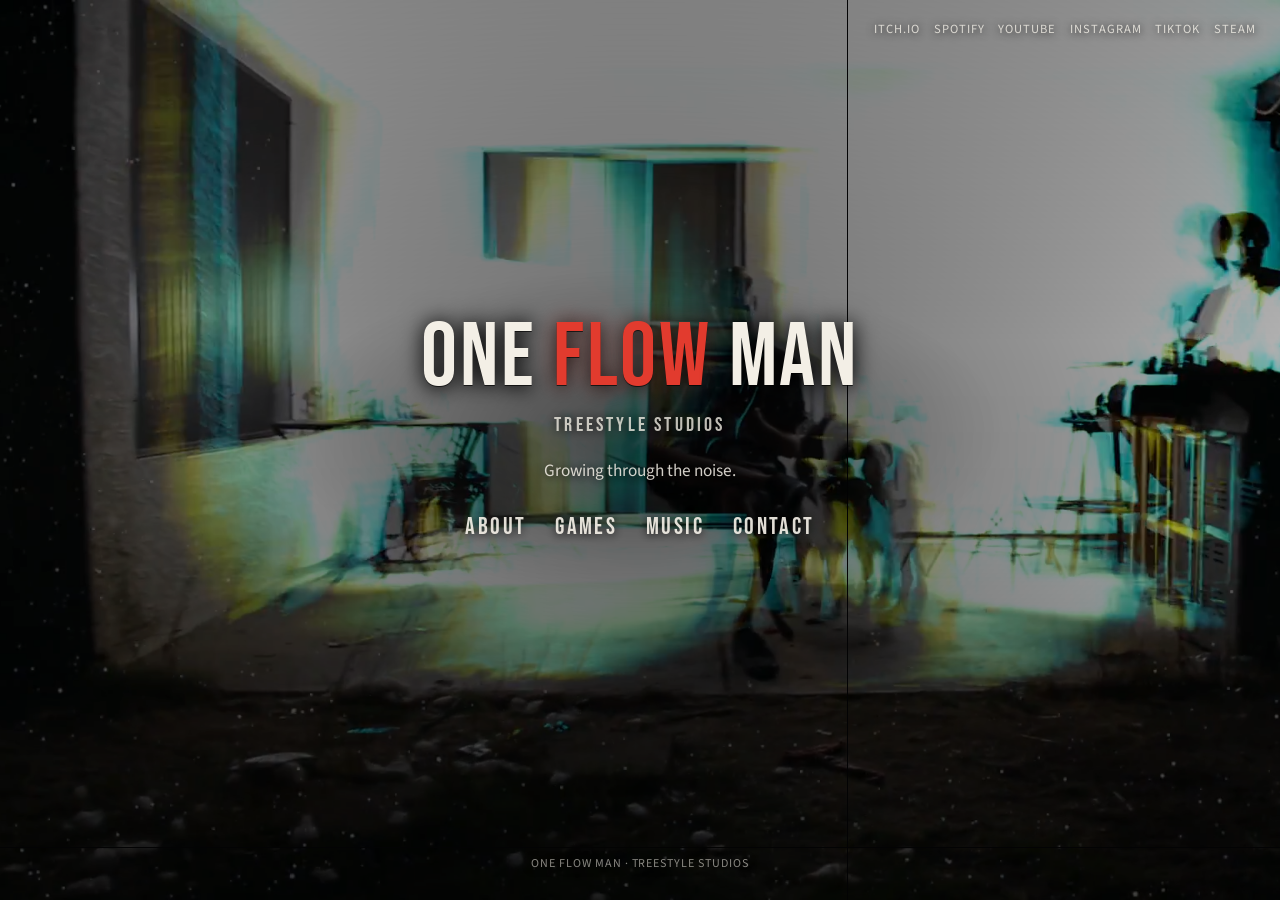
==== commit 53d0d3c5: "main page update" ====
--- a/index.html
+++ b/index.html
@@ -30,13 +30,13 @@
 
       <main class="hero">
         <div class="hero-panel">
-          <div class="brand">
+          <div class="brand" id="brand">
             <h1 class="brand-mark">
               One <span class="flow">Flow</span> Man
             </h1>
             <p class="brand-secondary">Treestyle Studios</p>
           </div>
-          <p class="tagline">Games, music, and whatever else makes it through the noise.</p>
+          <p class="tagline">Growing through the noise.</p>
           <nav class="nav" aria-label="Portfolio sections">
             <button type="button" data-modal="about">About</button>
             <button type="button" data-modal="games">Games</button>
--- a/css/styles.css
+++ b/css/styles.css
@@ -97,8 +97,8 @@
   z-index: 3;
   pointer-events: none;
   background:
-    radial-gradient(ellipse at center, rgba(0, 0, 0, 0.72) 0%, rgba(0, 0, 0, 0.48) 42%, rgba(0, 0, 0, 0.18) 100%),
-    linear-gradient(180deg, rgba(0, 0, 0, 0.35) 0%, rgba(0, 0, 0, 0.12) 35%, rgba(0, 0, 0, 0.14) 60%, rgba(0, 0, 0, 0.4) 100%);
+    radial-gradient(ellipse at center, rgba(0, 0, 0, 0.58) 0%, rgba(0, 0, 0, 0.38) 46%, rgba(0, 0, 0, 0.12) 100%),
+    linear-gradient(180deg, rgba(0, 0, 0, 0.32) 0%, rgba(0, 0, 0, 0.08) 38%, rgba(0, 0, 0, 0.1) 62%, rgba(0, 0, 0, 0.42) 100%);
 }
 
 .bg-noise {
@@ -240,7 +240,7 @@
 
 .socials a:hover,
 .socials a:focus-visible {
-  color: var(--text);
+  color: var(--accent);
 }
 
 .hero {
@@ -271,8 +271,8 @@
   pointer-events: none;
   background: radial-gradient(
     ellipse 48% 42% at center,
-    rgba(0, 0, 0, 0.35) 0%,
-    rgba(0, 0, 0, 0.18) 40%,
+    rgba(0, 0, 0, 0.28) 0%,
+    rgba(0, 0, 0, 0.12) 40%,
     transparent 72%
   );
 }
@@ -305,6 +305,11 @@
     0 1px 0 rgba(0, 0, 0, 0.65),
     0 2px 18px rgba(0, 0, 0, 0.85),
     0 0 24px rgba(226, 59, 46, 0.35);
+  animation: flow-glow 5s ease-in-out 1.2s infinite;
+}
+
+.brand.is-glitching .brand-mark .flow {
+  animation: flow-hit 720ms steps(2, end);
 }
 
 .brand-secondary {
@@ -346,7 +351,7 @@
   color: rgba(243, 239, 230, 0.92);
   text-shadow: 0 1px 10px rgba(0, 0, 0, 0.9);
   text-decoration: none;
-  transition: color 0.2s ease;
+  transition: color 0.2s ease, text-shadow 0.25s ease, letter-spacing 0.25s var(--ease-out);
 }
 
 .nav button::after,
@@ -368,6 +373,11 @@
 .nav a:hover,
 .nav a:focus-visible {
   color: var(--text);
+  letter-spacing: 0.14em;
+  text-shadow:
+    2px 0 0 rgba(226, 59, 46, 0.35),
+    -2px 0 0 rgba(70, 180, 255, 0.28),
+    0 1px 10px rgba(0, 0, 0, 0.9);
 }
 
 .nav button:hover::after,
@@ -395,6 +405,51 @@
   to {
     opacity: 1;
     transform: translateY(0);
+  }
+}
+
+@keyframes flow-glow {
+  0%,
+  100% {
+    text-shadow:
+      0 1px 0 rgba(0, 0, 0, 0.65),
+      0 2px 18px rgba(0, 0, 0, 0.85),
+      0 0 24px rgba(226, 59, 46, 0.28);
+  }
+  50% {
+    text-shadow:
+      0 1px 0 rgba(0, 0, 0, 0.65),
+      0 2px 18px rgba(0, 0, 0, 0.85),
+      0 0 34px rgba(226, 59, 46, 0.55);
+  }
+}
+
+@keyframes flow-hit {
+  0%,
+  100% {
+    text-shadow:
+      0 1px 0 rgba(0, 0, 0, 0.65),
+      0 2px 18px rgba(0, 0, 0, 0.85),
+      0 0 24px rgba(226, 59, 46, 0.35);
+  }
+  20% {
+    text-shadow:
+      -3px 0 0 rgba(226, 59, 46, 0.55),
+      3px 0 0 rgba(70, 180, 255, 0.4),
+      0 2px 18px rgba(0, 0, 0, 0.85);
+  }
+  45% {
+    text-shadow:
+      4px 0 0 rgba(226, 59, 46, 0.4),
+      -2px 0 0 rgba(70, 180, 255, 0.35),
+      0 0 28px rgba(226, 59, 46, 0.5),
+      0 2px 18px rgba(0, 0, 0, 0.85);
+  }
+  70% {
+    text-shadow:
+      -1px 0 0 rgba(226, 59, 46, 0.35),
+      2px 0 0 rgba(70, 180, 255, 0.25),
+      0 2px 18px rgba(0, 0, 0, 0.85);
   }
 }
 
@@ -1817,7 +1872,8 @@
 
   .modal-grain,
   .about-marquee span,
-  .modal-hint {
+  .modal-hint,
+  .brand-mark .flow {
     animation: none !important;
   }
 
